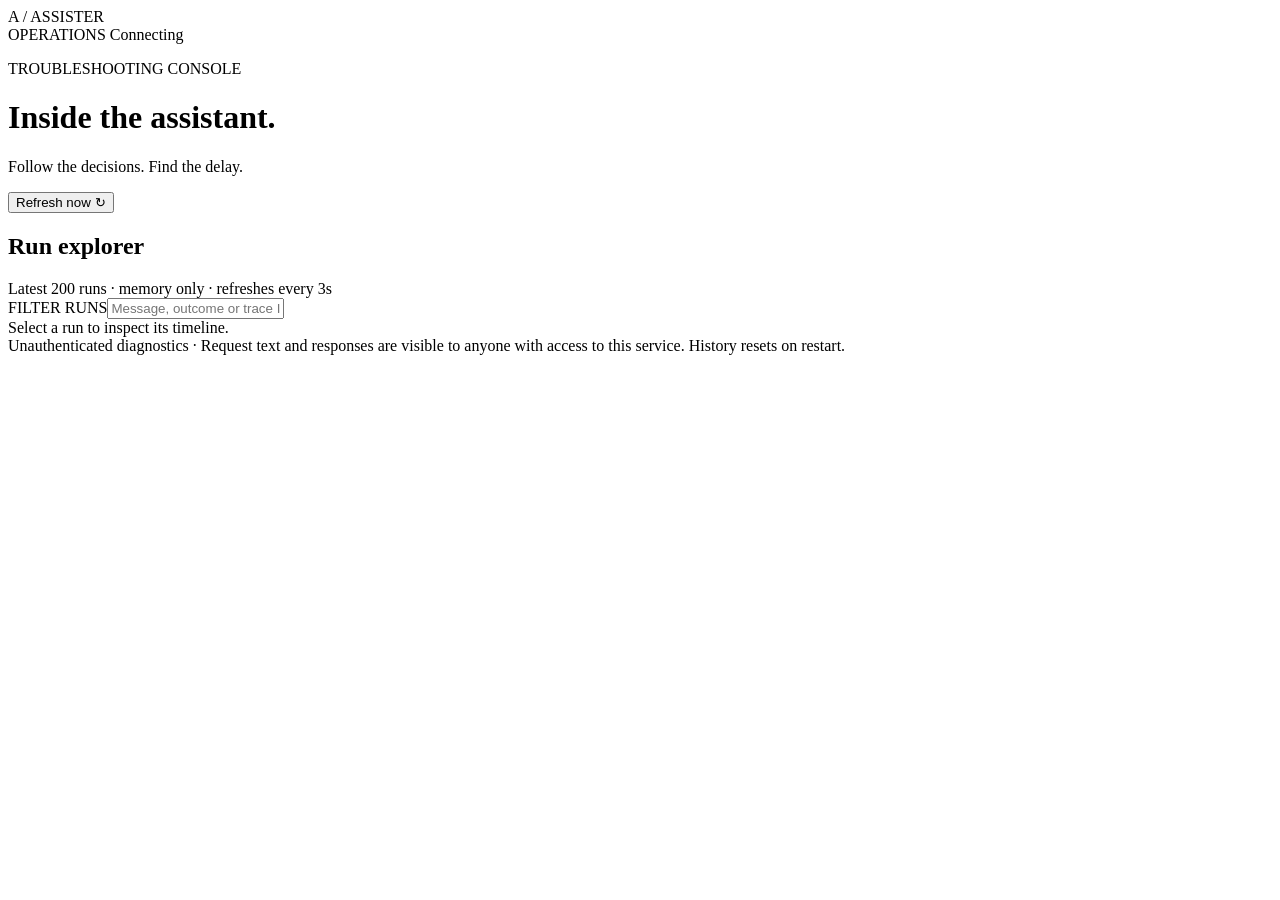
==== src/Assister/wwwroot/index.html @ a9380b72 "Add troubleshooting dashboard with run tracing and component health" ====
<!doctype html>
<html lang="en"><head><meta charset="utf-8"><meta name="viewport" content="width=device-width,initial-scale=1"><title>Assister · Operations</title><link rel="stylesheet" href="/dashboard.css"></head>
<body><header><div class="brand">A<span> / ASSISTER</span></div><div class="live">OPERATIONS <span id="connection">Connecting</span></div></header><main><div class="heading"><div><p class="eyebrow">TROUBLESHOOTING CONSOLE</p><h1>Inside the assistant.</h1><p>Follow the decisions. Find the delay.</p></div><button id="refresh">Refresh now ↻</button></div><section aria-label="Component health" id="health" class="health"></section><div class="section-title"><h2>Run explorer</h2><span>Latest 200 runs · memory only · refreshes every 3s</span></div><div class="explorer"><aside><label for="filter">FILTER RUNS</label><input id="filter" placeholder="Message, outcome or trace ID"><div id="runs"></div></aside><section id="detail" aria-live="polite"><div class="empty">Select a run to inspect its timeline.</div></section></div><footer>Unauthenticated diagnostics · Request text and responses are visible to anyone with access to this service. History resets on restart.</footer></main><script src="/dashboard.js"></script></body></html>
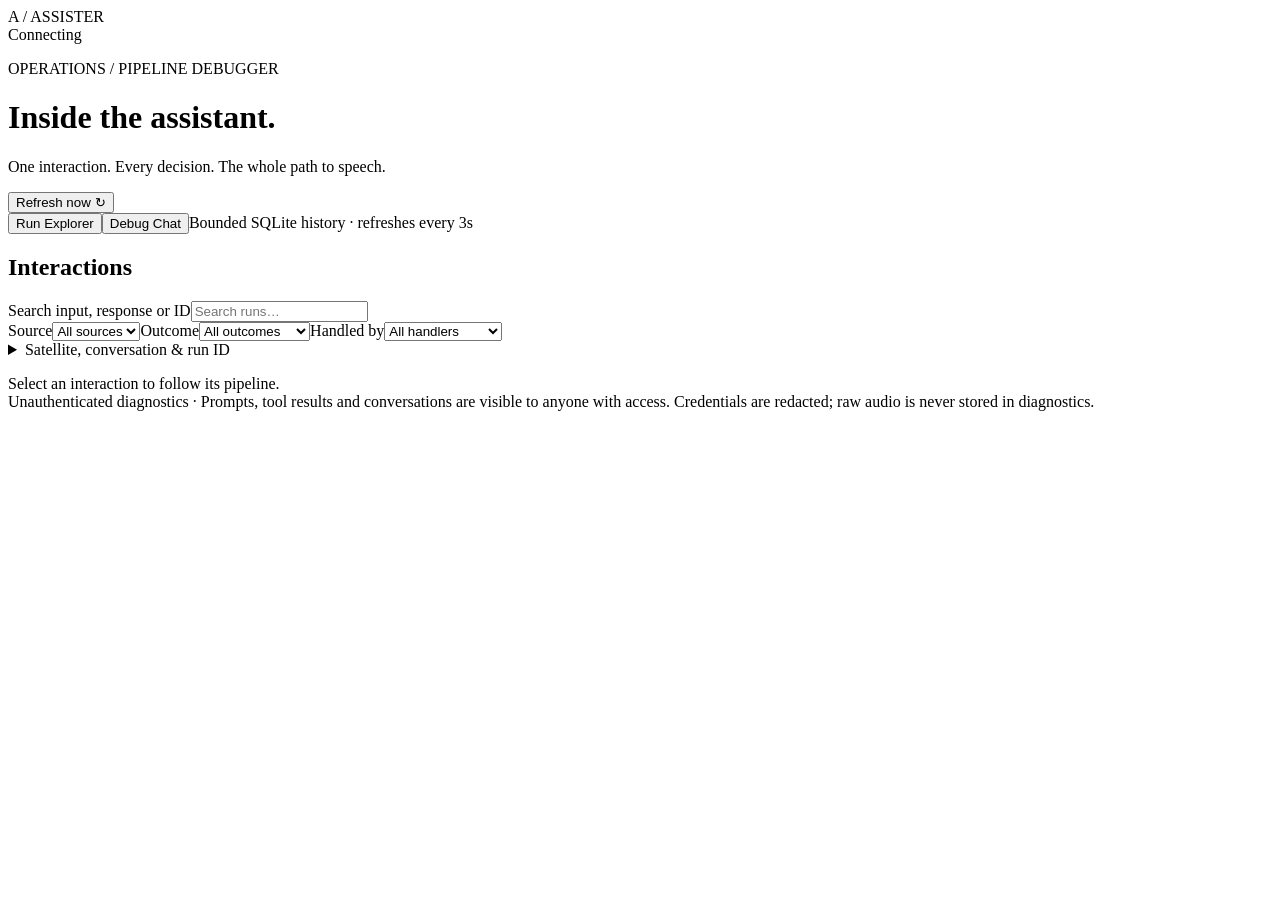
==== commit 59b5b3f1: "Redesign diagnostics as a semantic pipeline debugger with isolated runs and debug chat" ====
--- a/src/Assister/wwwroot/index.html
+++ b/src/Assister/wwwroot/index.html
@@ -1,3 +1,13 @@
 <!doctype html>
-<html lang="en"><head><meta charset="utf-8"><meta name="viewport" content="width=device-width,initial-scale=1"><title>Assister · Operations</title><link rel="stylesheet" href="/dashboard.css"></head>
-<body><header><div class="brand">A<span> / ASSISTER</span></div><div class="live">OPERATIONS <span id="connection">Connecting</span></div></header><main><div class="heading"><div><p class="eyebrow">TROUBLESHOOTING CONSOLE</p><h1>Inside the assistant.</h1><p>Follow the decisions. Find the delay.</p></div><button id="refresh">Refresh now ↻</button></div><section aria-label="Component health" id="health" class="health"></section><div class="section-title"><h2>Run explorer</h2><span>Latest 200 runs · memory only · refreshes every 3s</span></div><div class="explorer"><aside><label for="filter">FILTER RUNS</label><input id="filter" placeholder="Message, outcome or trace ID"><div id="runs"></div></aside><section id="detail" aria-live="polite"><div class="empty">Select a run to inspect its timeline.</div></section></div><footer>Unauthenticated diagnostics · Request text and responses are visible to anyone with access to this service. History resets on restart.</footer></main><script src="/dashboard.js"></script></body></html>
+<html lang="en">
+<head><meta charset="utf-8"><meta name="viewport" content="width=device-width,initial-scale=1"><title>Assister · Pipeline debugger</title><link rel="stylesheet" href="/dashboard.css"></head>
+<body>
+<header><div class="brand">A<span> / ASSISTER</span></div><span id="connection" role="status">Connecting</span></header>
+<main>
+<div class="heading"><div><p class="eyebrow">OPERATIONS / PIPELINE DEBUGGER</p><h1>Inside the assistant.</h1><p>One interaction. Every decision. The whole path to speech.</p></div><button id="refresh">Refresh now ↻</button></div>
+<section id="health" class="health" aria-label="Component health"></section>
+<nav class="tabs" aria-label="Diagnostics panels"><button id="explorer-tab" aria-pressed="true">Run Explorer</button><button id="chat-tab" aria-pressed="false">Debug Chat</button><span id="history-note">Bounded SQLite history · refreshes every 3s</span></nav>
+<section id="explorer-panel" class="explorer"><aside><h2>Interactions</h2><label for="filter">Search input, response or ID</label><input id="filter" placeholder="Search runs…"><div id="quick-filters" class="quick" aria-label="Quick filters"></div><div class="filters"><label>Source<select id="source"><option value="">All sources</option><option value="voice">Voice</option><option value="debug">Debug</option><option value="text">Text</option></select></label><label>Outcome<select id="outcome"><option value="">All outcomes</option><option>succeeded</option><option>failed</option><option>unavailable</option><option>invalid-request</option><option>ambiguous</option><option>not-found</option><option>cancelled</option><option>stt-failed</option><option>playback-failed</option><option>running</option></select></label><label>Handled by<select id="handled"><option value="">All handlers</option><option>direct-intent</option><option>language-model</option><option>timer</option><option>validation</option></select></label></div><details class="extra-filters"><summary>Satellite, conversation & run ID</summary><label>Satellite<input id="satellite-filter" placeholder="Satellite ID"></label><label>Conversation<input id="conversation-filter" placeholder="Conversation ID"></label><label>Run ID<input id="run-filter" placeholder="Run ID"></label></details><p id="run-count" class="muted"></p><div id="runs"></div></aside><section id="detail" aria-label="Selected run"><div class="empty">Select an interaction to follow its pipeline.</div></section></section>
+<section id="chat-panel" hidden><div class="chat-layout"><aside><p class="eyebrow">REAL PIPELINE / TEXT INPUT</p><h2>Debug Chat</h2><p class="muted">Uses the same conversation, intent, LLM, tools, memory and timer path as voice. Microphone and audio output are omitted.</p><label>Area<input id="chat-area" maxlength="128" placeholder="office"></label><label>Synthetic satellite<input id="chat-satellite" maxlength="128"></label><p class="muted">Conversation</p><p id="chat-conversation" class="mono">New conversation</p><button id="new-conversation">New Conversation</button><p class="muted">Requests can execute real tools and device commands.</p></aside><div class="chat-main"><div id="chat-messages" aria-live="polite"><div class="empty">Type a request to exercise the assistant.<br>Try “What's the temperature in the office?”</div></div><form id="chat-form"><label for="chat-message">Message</label><textarea id="chat-message" maxlength="1000" rows="3" placeholder="Ask Assister…" required></textarea><div class="composer-bottom"><span id="chat-status" role="status">Enter to send · Shift+Enter for newline</span><button id="chat-send" type="submit">Send →</button></div></form></div></div></section>
+<footer>Unauthenticated diagnostics · Prompts, tool results and conversations are visible to anyone with access. Credentials are redacted; raw audio is never stored in diagnostics.</footer>
+</main><script src="/dashboard.js"></script></body></html>
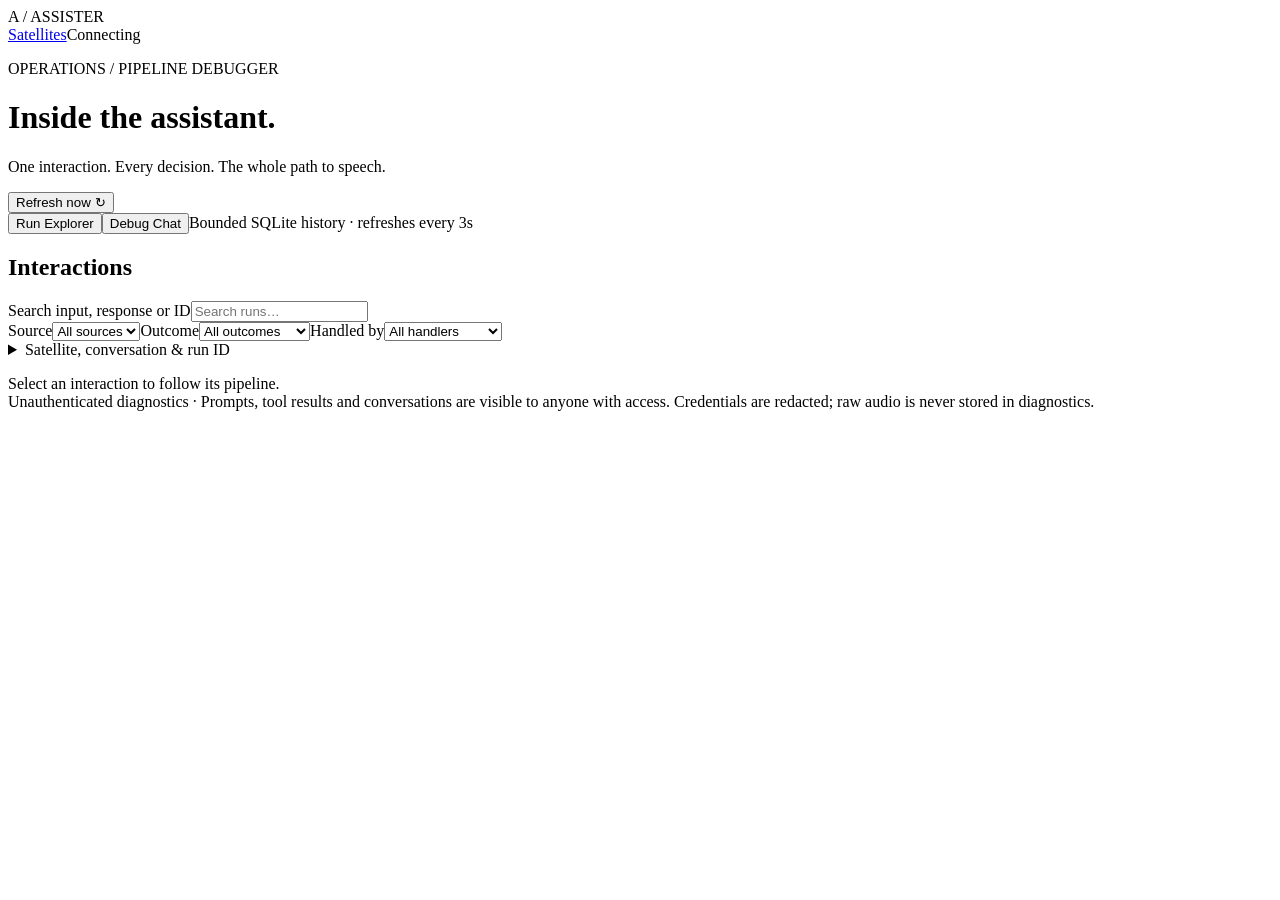
==== commit 5c4880c9: "Realign satellite management and terminate cancelled voice runs" ====
--- a/src/Assister/wwwroot/index.html
+++ b/src/Assister/wwwroot/index.html
@@ -2,7 +2,7 @@
 <html lang="en">
 <head><meta charset="utf-8"><meta name="viewport" content="width=device-width,initial-scale=1"><title>Assister · Pipeline debugger</title><link rel="stylesheet" href="/dashboard.css"></head>
 <body>
-<header><div class="brand">A<span> / ASSISTER</span></div><span id="connection" role="status">Connecting</span></header>
+<header><div class="brand">A<span> / ASSISTER</span></div><a href="/satellites.html">Satellites</a><span id="connection" role="status">Connecting</span></header>
 <main>
 <div class="heading"><div><p class="eyebrow">OPERATIONS / PIPELINE DEBUGGER</p><h1>Inside the assistant.</h1><p>One interaction. Every decision. The whole path to speech.</p></div><button id="refresh">Refresh now ↻</button></div>
 <section id="health" class="health" aria-label="Component health"></section>
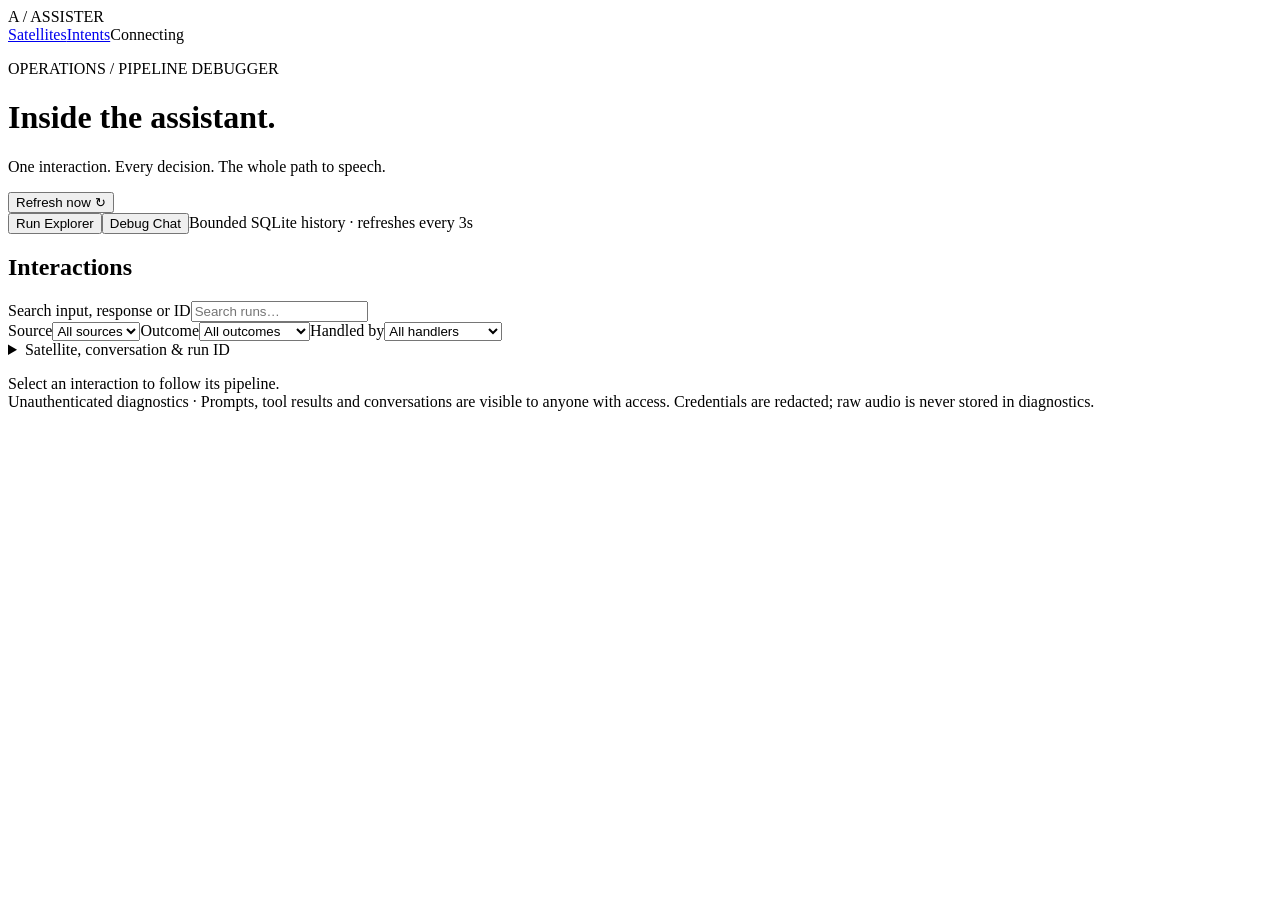
==== commit bc467393: "Add persisted C# intent workbench and shared runtime matching" ====
--- a/src/Assister/wwwroot/index.html
+++ b/src/Assister/wwwroot/index.html
@@ -2,7 +2,7 @@
 <html lang="en">
 <head><meta charset="utf-8"><meta name="viewport" content="width=device-width,initial-scale=1"><title>Assister · Pipeline debugger</title><link rel="stylesheet" href="/dashboard.css"></head>
 <body>
-<header><div class="brand">A<span> / ASSISTER</span></div><a href="/satellites.html">Satellites</a><span id="connection" role="status">Connecting</span></header>
+<header><div class="brand">A<span> / ASSISTER</span></div><a href="/satellites.html">Satellites</a><a href="/intents.html">Intents</a><span id="connection" role="status">Connecting</span></header>
 <main>
 <div class="heading"><div><p class="eyebrow">OPERATIONS / PIPELINE DEBUGGER</p><h1>Inside the assistant.</h1><p>One interaction. Every decision. The whole path to speech.</p></div><button id="refresh">Refresh now ↻</button></div>
 <section id="health" class="health" aria-label="Component health"></section>
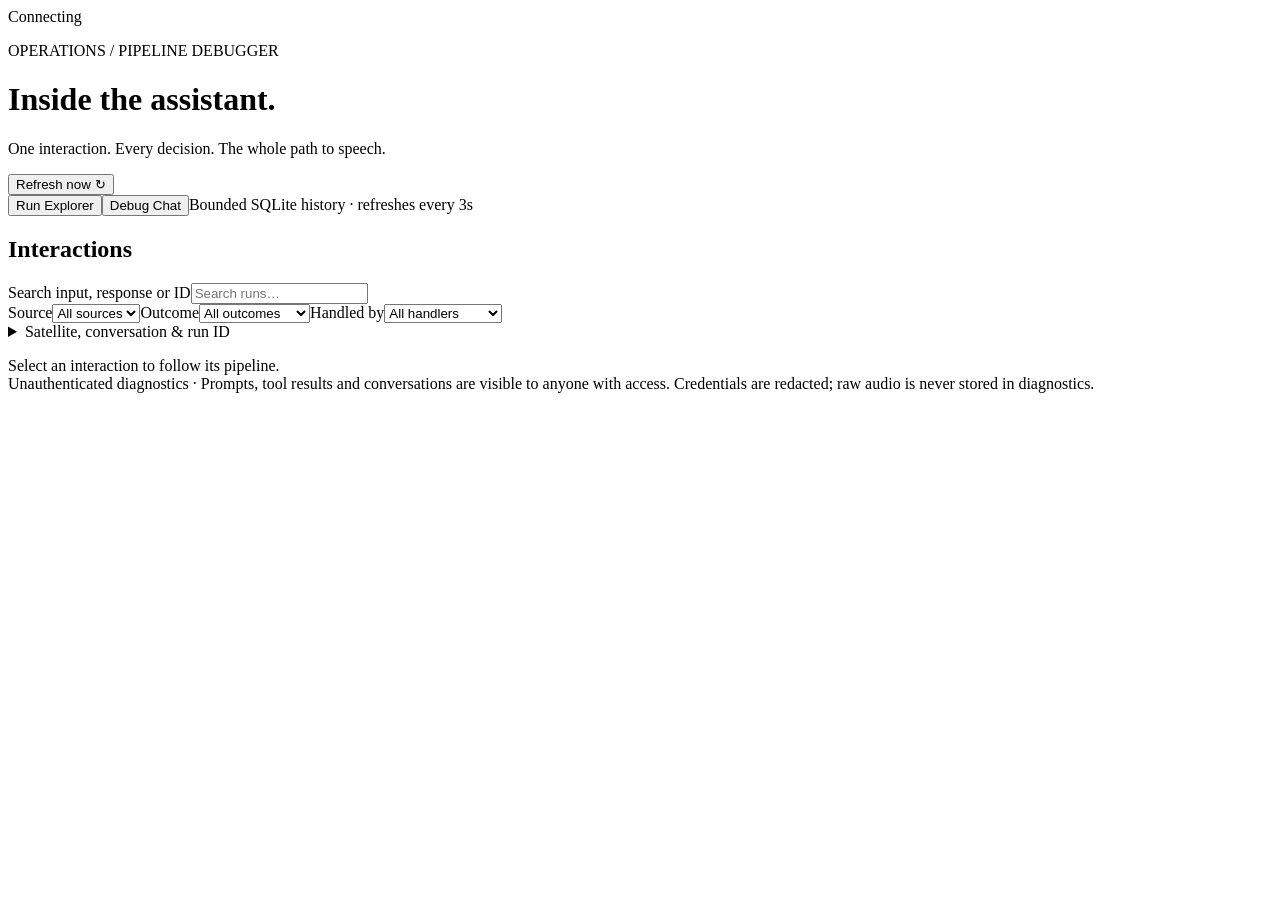
==== commit 8c59ee7e: "Share management header and navigation across pages" ====
--- a/src/Assister/wwwroot/index.html
+++ b/src/Assister/wwwroot/index.html
@@ -1,8 +1,8 @@
 <!doctype html>
 <html lang="en">
-<head><meta charset="utf-8"><meta name="viewport" content="width=device-width,initial-scale=1"><title>Assister · Pipeline debugger</title><link rel="stylesheet" href="/dashboard.css"></head>
+<head><meta charset="utf-8"><meta name="viewport" content="width=device-width,initial-scale=1"><title>Assister · Pipeline debugger</title><link rel="stylesheet" href="/dashboard.css"><link rel="stylesheet" href="/app-shell.css"></head>
 <body>
-<header><div class="brand">A<span> / ASSISTER</span></div><a href="/satellites.html">Satellites</a><a href="/intents.html">Intents</a><span id="connection" role="status">Connecting</span></header>
+<header data-app-shell><span id="connection" role="status">Connecting</span></header>
 <main>
 <div class="heading"><div><p class="eyebrow">OPERATIONS / PIPELINE DEBUGGER</p><h1>Inside the assistant.</h1><p>One interaction. Every decision. The whole path to speech.</p></div><button id="refresh">Refresh now ↻</button></div>
 <section id="health" class="health" aria-label="Component health"></section>
@@ -10,4 +10,4 @@
 <section id="explorer-panel" class="explorer"><aside><h2>Interactions</h2><label for="filter">Search input, response or ID</label><input id="filter" placeholder="Search runs…"><div id="quick-filters" class="quick" aria-label="Quick filters"></div><div class="filters"><label>Source<select id="source"><option value="">All sources</option><option value="voice">Voice</option><option value="debug">Debug</option><option value="text">Text</option></select></label><label>Outcome<select id="outcome"><option value="">All outcomes</option><option>succeeded</option><option>failed</option><option>unavailable</option><option>invalid-request</option><option>ambiguous</option><option>not-found</option><option>cancelled</option><option>stt-failed</option><option>playback-failed</option><option>running</option></select></label><label>Handled by<select id="handled"><option value="">All handlers</option><option>direct-intent</option><option>language-model</option><option>timer</option><option>validation</option></select></label></div><details class="extra-filters"><summary>Satellite, conversation & run ID</summary><label>Satellite<input id="satellite-filter" placeholder="Satellite ID"></label><label>Conversation<input id="conversation-filter" placeholder="Conversation ID"></label><label>Run ID<input id="run-filter" placeholder="Run ID"></label></details><p id="run-count" class="muted"></p><div id="runs"></div></aside><section id="detail" aria-label="Selected run"><div class="empty">Select an interaction to follow its pipeline.</div></section></section>
 <section id="chat-panel" hidden><div class="chat-layout"><aside><p class="eyebrow">REAL PIPELINE / TEXT INPUT</p><h2>Debug Chat</h2><p class="muted">Uses the same conversation, intent, LLM, tools, memory and timer path as voice. Microphone and audio output are omitted.</p><label>Area<input id="chat-area" maxlength="128" placeholder="office"></label><label>Synthetic satellite<input id="chat-satellite" maxlength="128"></label><p class="muted">Conversation</p><p id="chat-conversation" class="mono">New conversation</p><button id="new-conversation">New Conversation</button><p class="muted">Requests can execute real tools and device commands.</p></aside><div class="chat-main"><div id="chat-messages" aria-live="polite"><div class="empty">Type a request to exercise the assistant.<br>Try “What's the temperature in the office?”</div></div><form id="chat-form"><label for="chat-message">Message</label><textarea id="chat-message" maxlength="1000" rows="3" placeholder="Ask Assister…" required></textarea><div class="composer-bottom"><span id="chat-status" role="status">Enter to send · Shift+Enter for newline</span><button id="chat-send" type="submit">Send →</button></div></form></div></div></section>
 <footer>Unauthenticated diagnostics · Prompts, tool results and conversations are visible to anyone with access. Credentials are redacted; raw audio is never stored in diagnostics.</footer>
-</main><script src="/dashboard.js"></script></body></html>
+</main><script src="/app-shell.js"></script><script src="/dashboard.js"></script></body></html>
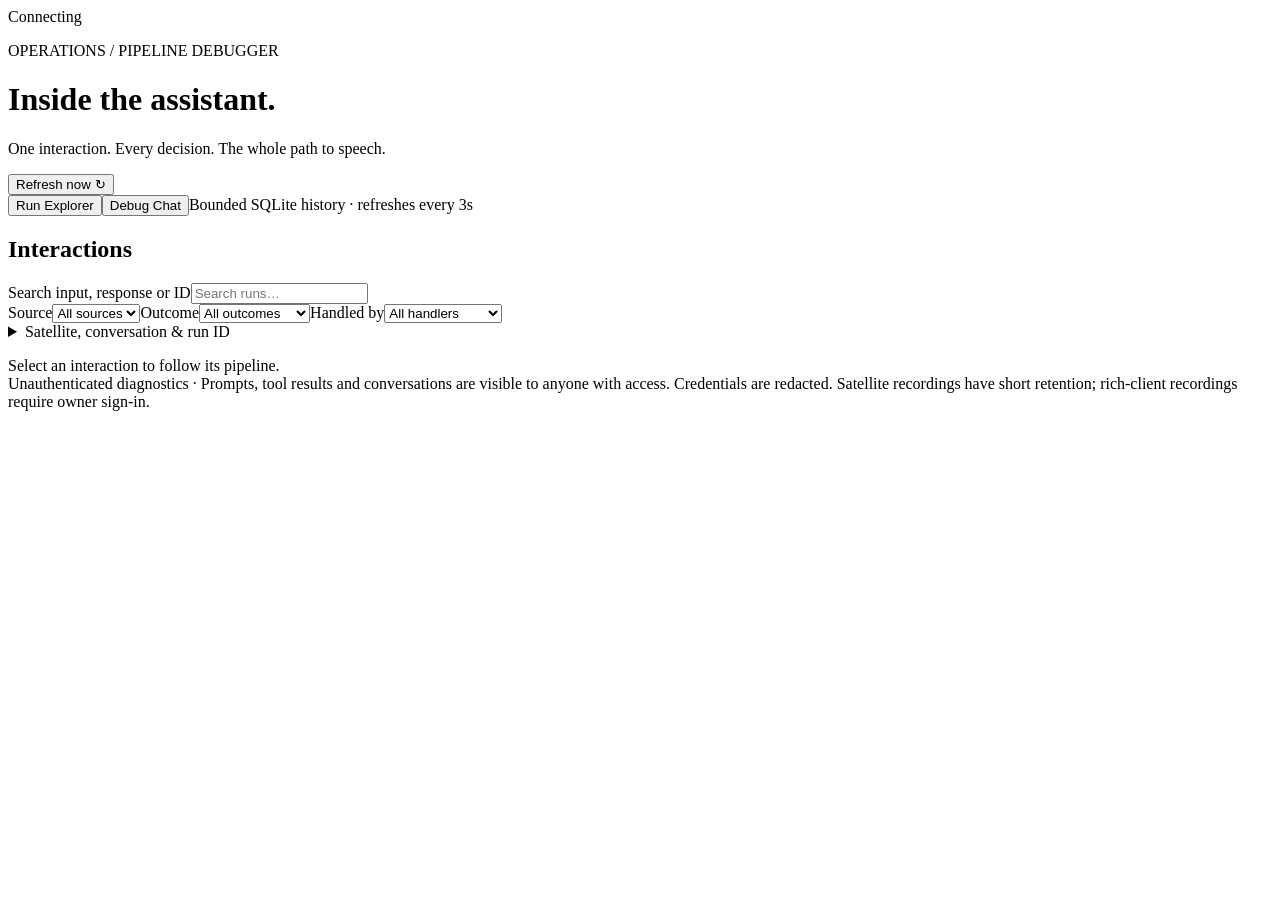
==== commit 99e89ac7: "Improve runtime retention and add run audio playback" ====
--- a/src/Assister/wwwroot/index.html
+++ b/src/Assister/wwwroot/index.html
@@ -7,7 +7,7 @@
 <div class="heading"><div><p class="eyebrow">OPERATIONS / PIPELINE DEBUGGER</p><h1>Inside the assistant.</h1><p>One interaction. Every decision. The whole path to speech.</p></div><button id="refresh">Refresh now ↻</button></div>
 <section id="health" class="health" aria-label="Component health"></section>
 <nav class="tabs" aria-label="Diagnostics panels"><button id="explorer-tab" aria-pressed="true">Run Explorer</button><button id="chat-tab" aria-pressed="false">Debug Chat</button><span id="history-note">Bounded SQLite history · refreshes every 3s</span></nav>
-<section id="explorer-panel" class="explorer"><aside><h2>Interactions</h2><label for="filter">Search input, response or ID</label><input id="filter" placeholder="Search runs…"><div id="quick-filters" class="quick" aria-label="Quick filters"></div><div class="filters"><label>Source<select id="source"><option value="">All sources</option><option value="voice">Voice</option><option value="debug">Debug</option><option value="text">Text</option></select></label><label>Outcome<select id="outcome"><option value="">All outcomes</option><option>succeeded</option><option>failed</option><option>unavailable</option><option>invalid-request</option><option>ambiguous</option><option>not-found</option><option>cancelled</option><option>stt-failed</option><option>playback-failed</option><option>running</option></select></label><label>Handled by<select id="handled"><option value="">All handlers</option><option>direct-intent</option><option>language-model</option><option>timer</option><option>validation</option></select></label></div><details class="extra-filters"><summary>Satellite, conversation & run ID</summary><label>Satellite<input id="satellite-filter" placeholder="Satellite ID"></label><label>Conversation<input id="conversation-filter" placeholder="Conversation ID"></label><label>Run ID<input id="run-filter" placeholder="Run ID"></label></details><p id="run-count" class="muted"></p><div id="runs"></div></aside><section id="detail" aria-label="Selected run"><div class="empty">Select an interaction to follow its pipeline.</div></section></section>
+<section id="explorer-panel" class="explorer"><aside><h2>Interactions</h2><label for="filter">Search input, response or ID</label><input id="filter" placeholder="Search runs…"><div id="quick-filters" class="quick" aria-label="Quick filters"></div><div class="filters"><label>Source<select id="source"><option value="">All sources</option><option value="voice">Voice</option><option value="rich-client">Rich client</option><option value="debug">Debug</option><option value="text">Text</option></select></label><label>Outcome<select id="outcome"><option value="">All outcomes</option><option>succeeded</option><option>failed</option><option>unavailable</option><option>invalid-request</option><option>ambiguous</option><option>not-found</option><option>cancelled</option><option>stt-failed</option><option>playback-failed</option><option>running</option></select></label><label>Handled by<select id="handled"><option value="">All handlers</option><option>direct-intent</option><option>language-model</option><option>timer</option><option>validation</option></select></label></div><details class="extra-filters"><summary>Satellite, conversation & run ID</summary><label>Satellite<input id="satellite-filter" placeholder="Satellite ID"></label><label>Conversation<input id="conversation-filter" placeholder="Conversation ID"></label><label>Run ID<input id="run-filter" placeholder="Run ID"></label></details><p id="run-count" class="muted"></p><div id="runs"></div></aside><section class="run-detail"><section id="run-audio" class="run-audio" aria-label="Selected run audio" hidden></section><section id="detail" aria-label="Selected run"><div class="empty">Select an interaction to follow its pipeline.</div></section></section></section>
 <section id="chat-panel" hidden><div class="chat-layout"><aside><p class="eyebrow">REAL PIPELINE / TEXT INPUT</p><h2>Debug Chat</h2><p class="muted">Uses the same conversation, intent, LLM, tools, memory and timer path as voice. Microphone and audio output are omitted.</p><label>Area<input id="chat-area" maxlength="128" placeholder="office"></label><label>Synthetic satellite<input id="chat-satellite" maxlength="128"></label><p class="muted">Conversation</p><p id="chat-conversation" class="mono">New conversation</p><button id="new-conversation">New Conversation</button><p class="muted">Requests can execute real tools and device commands.</p></aside><div class="chat-main"><div id="chat-messages" aria-live="polite"><div class="empty">Type a request to exercise the assistant.<br>Try “What's the temperature in the office?”</div></div><form id="chat-form"><label for="chat-message">Message</label><textarea id="chat-message" maxlength="1000" rows="3" placeholder="Ask Assister…" required></textarea><div class="composer-bottom"><span id="chat-status" role="status">Enter to send · Shift+Enter for newline</span><button id="chat-send" type="submit">Send →</button></div></form></div></div></section>
-<footer>Unauthenticated diagnostics · Prompts, tool results and conversations are visible to anyone with access. Credentials are redacted; raw audio is never stored in diagnostics.</footer>
-</main><script src="/app-shell.js"></script><script src="/dashboard.js"></script></body></html>
+<footer>Unauthenticated diagnostics · Prompts, tool results and conversations are visible to anyone with access. Credentials are redacted. Satellite recordings have short retention; rich-client recordings require owner sign-in.</footer>
+</main><script src="/app-shell.js"></script><script src="/run-audio.js"></script><script src="/dashboard.js"></script></body></html>
